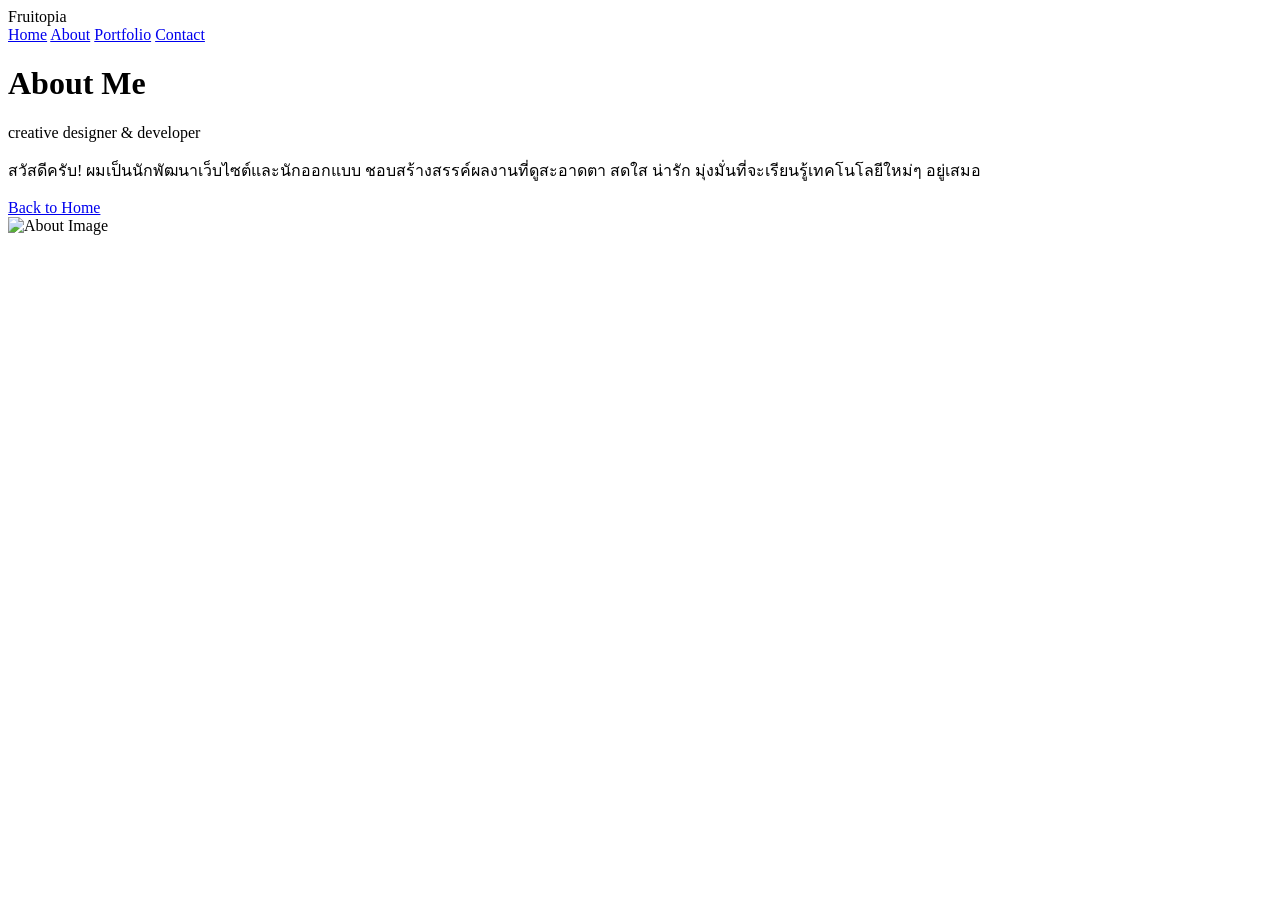
==== about.html @ 4cc356e2 "Create about.html" ====
<!DOCTYPE html>
<html lang="th">
<head>
    <meta charset="UTF-8">
    <meta name="viewport" content="width=device-width, initial-scale=1.0">
    <title>About Me - Strawberry Portfolio</title>
    <link rel="stylesheet" href="style.css">
</head>
<body>
    <div class="card-container">
        <navbar>
            <div class="logo">Fruitopia</div>
            <div class="nav-links">
                <a href="index.html">Home</a>
                <a href="about.html" class="active">About</a>
                <a href="portfolio.html">Portfolio</a>
                <a href="contact.html">Contact</a>
            </div>
        </navbar>

        <div class="main-content">
            <div class="text-section">
                <h1>About <span>Me</span></h1>
                <p class="subtitle">creative designer & developer</p>
                <p class="description">สวัสดีครับ! ผมเป็นนักพัฒนาเว็บไซต์และนักออกแบบ ชอบสร้างสรรค์ผลงานที่ดูสะอาดตา สดใส น่ารัก มุ่งมั่นที่จะเรียนรู้เทคโนโลยีใหม่ๆ อยู่เสมอ</p>
                
                <div class="btn-group">
                    <a href="index.html" class="btn btn-primary">Back to Home</a>
                </div>
            </div>

            <div class="image-section">
                <div class="img-frame">
                    <img src="https://images.unsplash.com/photo-1518635017498-87f514b751ba?auto=format&fit=crop&w=600&q=80" alt="About Image">
                </div>
            </div>
        </div>
    </div>
</body>
</html>
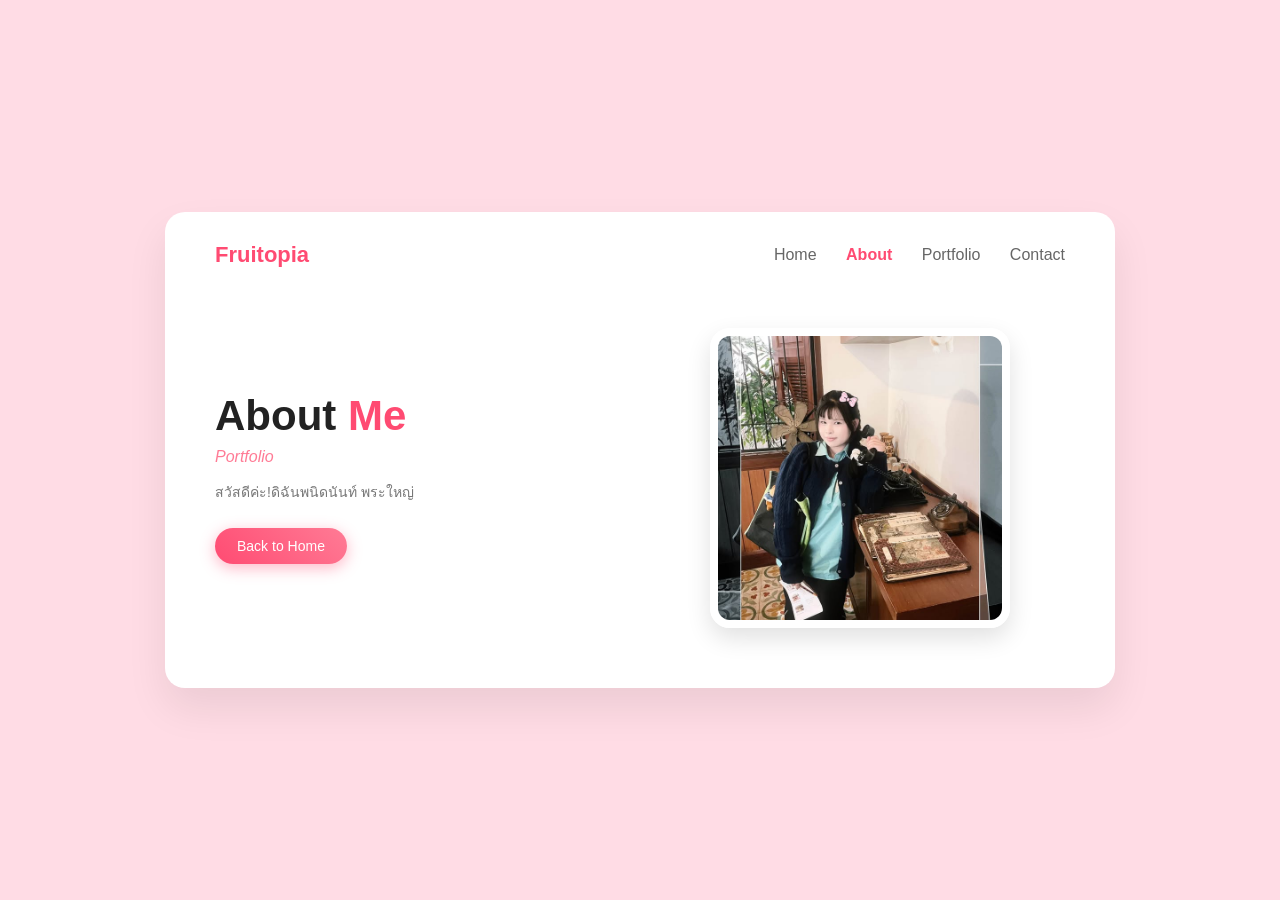
==== commit 8d7abedf: "Update about.html" ====
--- a/about.html
+++ b/about.html
@@ -21,8 +21,8 @@
         <div class="main-content">
             <div class="text-section">
                 <h1>About <span>Me</span></h1>
-                <p class="subtitle">creative designer & developer</p>
-                <p class="description">สวัสดีครับ! ผมเป็นนักพัฒนาเว็บไซต์และนักออกแบบ ชอบสร้างสรรค์ผลงานที่ดูสะอาดตา สดใส น่ารัก มุ่งมั่นที่จะเรียนรู้เทคโนโลยีใหม่ๆ อยู่เสมอ</p>
+                <p class="subtitle">Portfolio</p>
+                <p class="description">สวัสดีค่ะ!ดิฉันพนิดนันท์ พระใหญ่</p>
                 
                 <div class="btn-group">
                     <a href="index.html" class="btn btn-primary">Back to Home</a>
@@ -31,7 +31,7 @@
 
             <div class="image-section">
                 <div class="img-frame">
-                    <img src="https://images.unsplash.com/photo-1518635017498-87f514b751ba?auto=format&fit=crop&w=600&q=80" alt="About Image">
+                    <img src="MEW.jpg" alt="About Image">
                 </div>
             </div>
         </div>
--- a/style.css
+++ b/style.css
@@ -0,0 +1,163 @@
+* {
+    margin: 0;
+    padding: 0;
+    box-sizing: border-box;
+    font-family: 'Segoe UI', Tahoma, Geneva, Verdana, sans-serif;
+}
+
+body {
+    background-color: #ffdce5;
+    display: flex;
+    justify-content: center;
+    align-items: center;
+    min-height: 100vh;
+}
+
+/* ตัวการ์ดตรงกลาง */
+.card-container {
+    background: #ffffff;
+    width: 90%;
+    max-width: 950px;
+    border-radius: 20px;
+    box-shadow: 0 20px 40px rgba(0,0,0,0.08);
+    padding: 30px 50px;
+    position: relative;
+    overflow: hidden;
+}
+
+/* Navigation Bar */
+navbar {
+    display: flex;
+    justify-content: space-between;
+    align-items: center;
+    margin-bottom: 30px;
+}
+
+.logo {
+    font-size: 22px;
+    font-weight: bold;
+    color: #ff4b72;
+}
+
+.nav-links a {
+    text-decoration: none;
+    color: #666;
+    margin-left: 25px;
+    font-weight: 500;
+    transition: 0.3s;
+}
+
+.nav-links a:hover, .nav-links a.active {
+    color: #ff4b72;
+    font-weight: bold;
+}
+
+/* Content Area */
+.main-content {
+    display: flex;
+    align-items: center;
+    justify-content: space-between;
+    gap: 30px;
+    min-height: 360px;
+}
+
+.text-section {
+    flex: 1;
+}
+
+.text-section h1 {
+    font-size: 42px;
+    color: #222;
+    margin-bottom: 8px;
+}
+
+.text-section h1 span {
+    color: #ff4b72;
+}
+
+.text-section p.subtitle {
+    font-size: 16px;
+    color: #ff7b95;
+    font-style: italic;
+    margin-bottom: 15px;
+}
+
+.text-section p.description {
+    color: #777;
+    font-size: 14px;
+    line-height: 1.6;
+    margin-bottom: 25px;
+}
+
+/* ปุ่มกด */
+.btn-group .btn {
+    padding: 10px 22px;
+    border-radius: 25px;
+    border: none;
+    cursor: pointer;
+    font-size: 14px;
+    margin-right: 10px;
+    text-decoration: none;
+    display: inline-block;
+}
+
+.btn-primary {
+    background: linear-gradient(45deg, #ff4b72, #ff7b95);
+    color: white;
+    box-shadow: 0 4px 15px rgba(255, 75, 114, 0.4);
+}
+
+.btn-secondary {
+    border: 1.5px solid #ff4b72 !important;
+    color: #ff4b72;
+    background: transparent;
+}
+
+/* รูปภาพฝั่งขวา */
+.image-section {
+    flex: 1;
+    display: flex;
+    justify-content: center;
+}
+
+.img-frame {
+    width: 300px;
+    height: 300px;
+    border-radius: 20px;
+    overflow: hidden;
+    box-shadow: 0 10px 25px rgba(0,0,0,0.12);
+    border: 8px solid #fff;
+}
+
+.img-frame img {
+    width: 100%;
+    height: 100%;
+    object-fit: cover;
+}
+
+/* ตารางแสดงผลงานในหน้า Portfolio */
+.portfolio-grid {
+    display: grid;
+    grid-template-columns: repeat(2, 1fr);
+    gap: 15px;
+    width: 100%;
+}
+
+.portfolio-item {
+    background: #fff0f3;
+    border-radius: 12px;
+    padding: 15px;
+    text-align: center;
+    border: 1px solid #ffd2dc;
+}
+
+.portfolio-item h3 {
+    font-size: 16px;
+    color: #ff4b72;
+    margin-bottom: 5px;
+}
+
+.portfolio-item p {
+    font-size: 12px;
+    color: #666;
+}
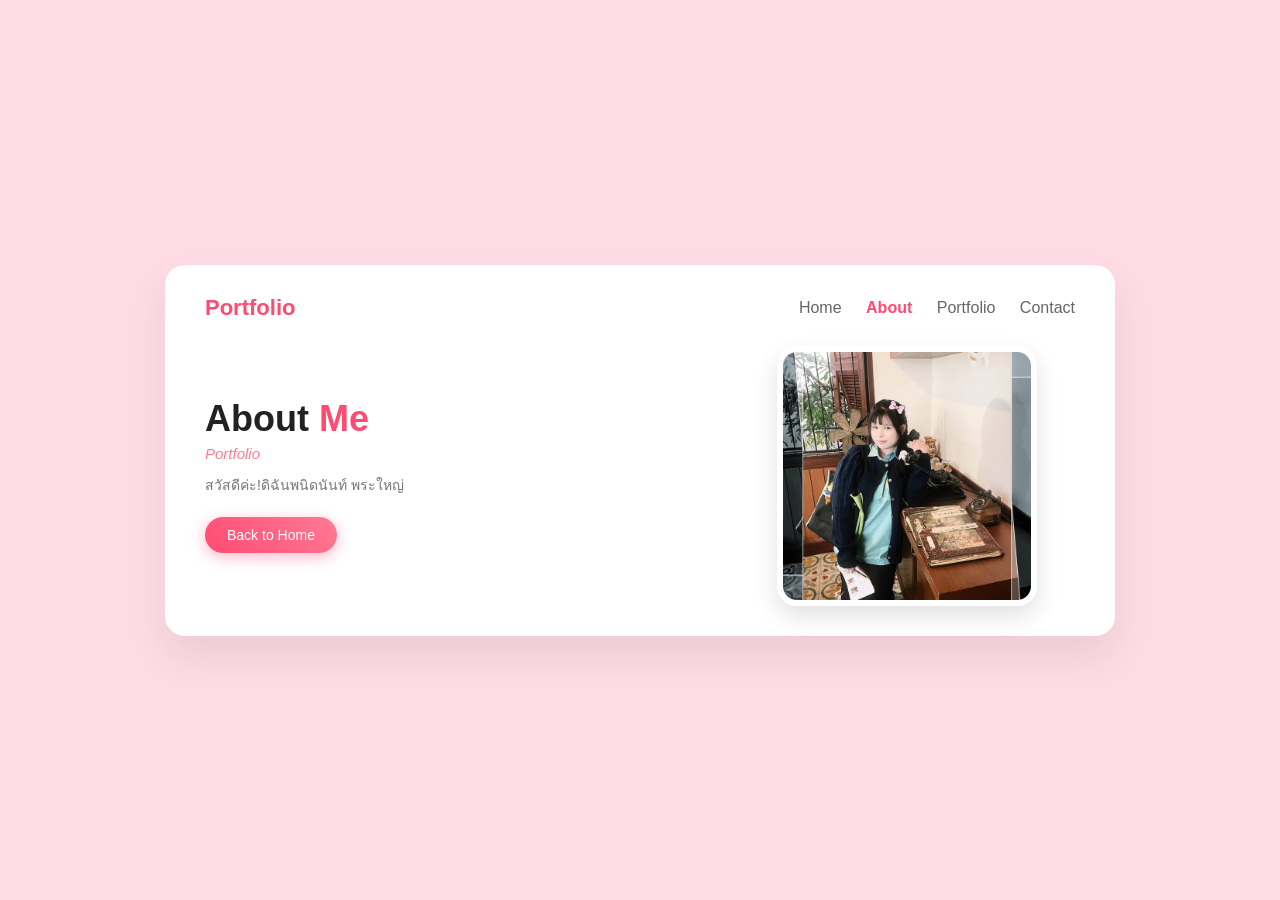
==== commit dcb8862b: "Update about.html" ====
--- a/about.html
+++ b/about.html
@@ -3,13 +3,13 @@
 <head>
     <meta charset="UTF-8">
     <meta name="viewport" content="width=device-width, initial-scale=1.0">
-    <title>About Me - Strawberry Portfolio</title>
+    <title>About Me - พนิดนันท์</title>
     <link rel="stylesheet" href="style.css">
 </head>
 <body>
     <div class="card-container">
         <navbar>
-            <div class="logo">Fruitopia</div>
+            <div class="logo">Portfolio</div>
             <div class="nav-links">
                 <a href="index.html">Home</a>
                 <a href="about.html" class="active">About</a>
--- a/style.css
+++ b/style.css
@@ -11,26 +11,26 @@
     justify-content: center;
     align-items: center;
     min-height: 100vh;
+    padding: 20px;
 }
 
-/* ตัวการ์ดตรงกลาง */
+/* ตัวการ์ดหลักขยายความสูงอัตโนมัติ */
 .card-container {
     background: #ffffff;
-    width: 90%;
+    width: 100%;
     max-width: 950px;
     border-radius: 20px;
     box-shadow: 0 20px 40px rgba(0,0,0,0.08);
-    padding: 30px 50px;
+    padding: 30px 40px;
     position: relative;
-    overflow: hidden;
 }
 
-/* Navigation Bar */
+/* Navbar */
 navbar {
     display: flex;
     justify-content: space-between;
     align-items: center;
-    margin-bottom: 30px;
+    margin-bottom: 25px;
 }
 
 .logo {
@@ -42,7 +42,7 @@
 .nav-links a {
     text-decoration: none;
     color: #666;
-    margin-left: 25px;
+    margin-left: 20px;
     font-weight: 500;
     transition: 0.3s;
 }
@@ -58,17 +58,16 @@
     align-items: center;
     justify-content: space-between;
     gap: 30px;
-    min-height: 360px;
 }
 
 .text-section {
-    flex: 1;
+    flex: 1.2;
 }
 
 .text-section h1 {
-    font-size: 42px;
+    font-size: 36px;
     color: #222;
-    margin-bottom: 8px;
+    margin-bottom: 5px;
 }
 
 .text-section h1 span {
@@ -76,17 +75,17 @@
 }
 
 .text-section p.subtitle {
-    font-size: 16px;
+    font-size: 15px;
     color: #ff7b95;
     font-style: italic;
-    margin-bottom: 15px;
+    margin-bottom: 12px;
 }
 
 .text-section p.description {
     color: #777;
     font-size: 14px;
     line-height: 1.6;
-    margin-bottom: 25px;
+    margin-bottom: 20px;
 }
 
 /* ปุ่มกด */
@@ -113,51 +112,76 @@
     background: transparent;
 }
 
-/* รูปภาพฝั่งขวา */
+/* รูปภาพขวามือ (ปรับขนาดให้สมดุล) */
 .image-section {
-    flex: 1;
+    flex: 0.8;
     display: flex;
     justify-content: center;
+    align-items: center;
 }
 
 .img-frame {
-    width: 300px;
-    height: 300px;
+    width: 260px;
+    height: 260px;
     border-radius: 20px;
     overflow: hidden;
     box-shadow: 0 10px 25px rgba(0,0,0,0.12);
-    border: 8px solid #fff;
+    border: 6px solid #fff;
 }
 
+/* object-fit: cover ช่วยให้รูปไม่เบี้ยวไม่ยืด */
 .img-frame img {
     width: 100%;
     height: 100%;
     object-fit: cover;
+    display: block;
 }
 
-/* ตารางแสดงผลงานในหน้า Portfolio */
+/* 🖼️ ปรับแต่งตารางผลงาน 4 รูป ให้เข้ากรอบพอดี */
 .portfolio-grid {
     display: grid;
     grid-template-columns: repeat(2, 1fr);
-    gap: 15px;
+    gap: 10px;
     width: 100%;
+    margin-top: 10px;
 }
 
 .portfolio-item {
     background: #fff0f3;
     border-radius: 12px;
-    padding: 15px;
+    padding: 8px;
     text-align: center;
     border: 1px solid #ffd2dc;
+    transition: transform 0.2s ease;
+}
+
+.portfolio-item:hover {
+    transform: translateY(-3px);
+}
+
+/* กรอบรูปเล็กทั้ง 4 รูป */
+.portfolio-img {
+    width: 100%;
+    height: 90px; /* ล็อกความสูงรูป */
+    border-radius: 8px;
+    overflow: hidden;
+    margin-bottom: 6px;
+}
+
+.portfolio-img img {
+    width: 100%;
+    height: 100%;
+    object-fit: cover; /* ตัดส่วนเกินให้อยู่ในกรอบพอดี ไม่ยืด */
+    display: block;
 }
 
 .portfolio-item h3 {
-    font-size: 16px;
+    font-size: 13px;
     color: #ff4b72;
-    margin-bottom: 5px;
+    margin-bottom: 2px;
 }
 
 .portfolio-item p {
-    font-size: 12px;
+    font-size: 11px;
     color: #666;
 }
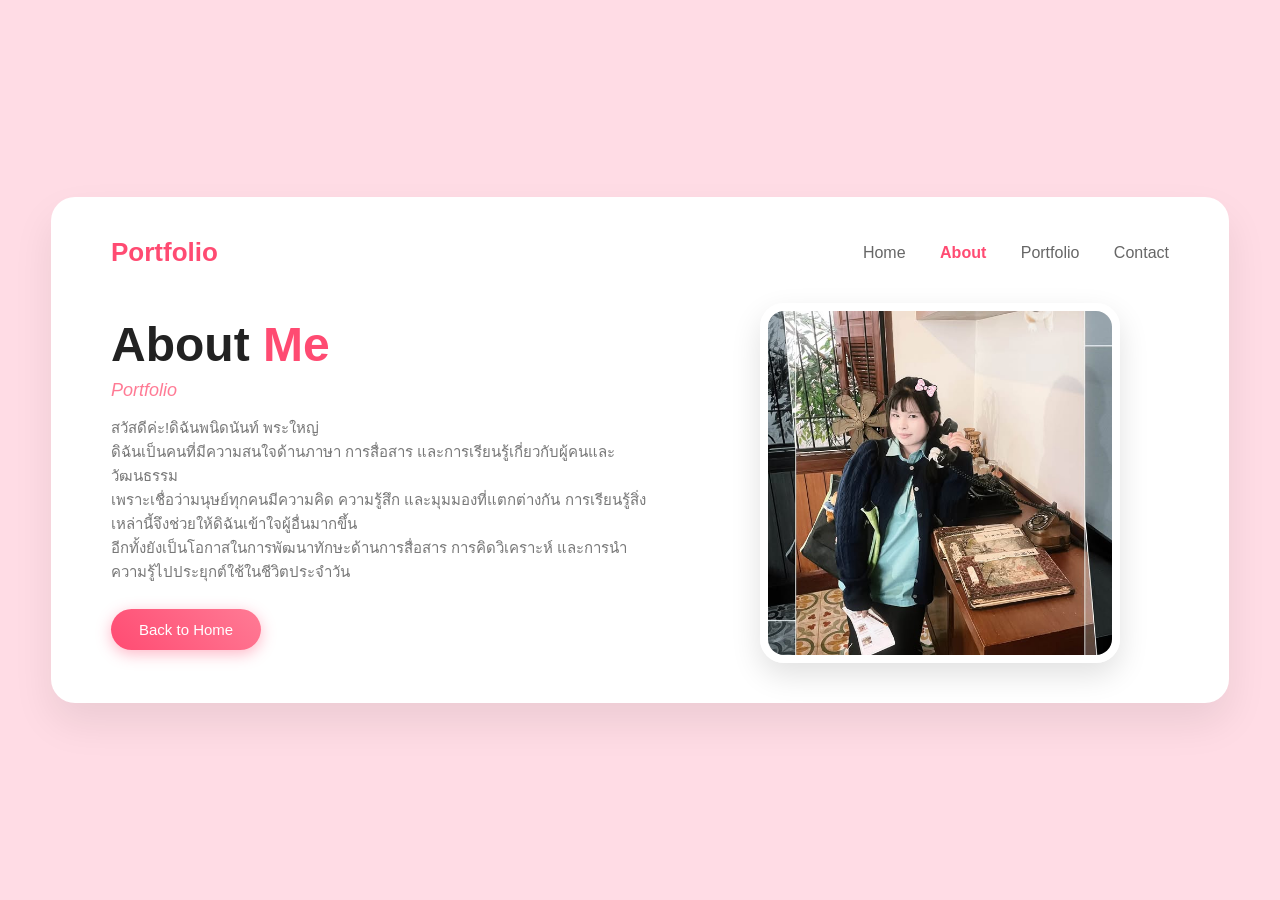
==== commit 04dcc268: "Update about.html" ====
--- a/about.html
+++ b/about.html
@@ -22,7 +22,10 @@
             <div class="text-section">
                 <h1>About <span>Me</span></h1>
                 <p class="subtitle">Portfolio</p>
-                <p class="description">สวัสดีค่ะ!ดิฉันพนิดนันท์ พระใหญ่</p>
+                <p class="description">สวัสดีค่ะ!ดิฉันพนิดนันท์ พระใหญ่<br>
+                    ดิฉันเป็นคนที่มีความสนใจด้านภาษา การสื่อสาร และการเรียนรู้เกี่ยวกับผู้คนและวัฒนธรรม<br>
+                    เพราะเชื่อว่ามนุษย์ทุกคนมีความคิด ความรู้สึก และมุมมองที่แตกต่างกัน การเรียนรู้สิ่งเหล่านี้จึงช่วยให้ดิฉันเข้าใจผู้อื่นมากขึ้น<br>
+                    อีกทั้งยังเป็นโอกาสในการพัฒนาทักษะด้านการสื่อสาร การคิดวิเคราะห์ และการนำความรู้ไปประยุกต์ใช้ในชีวิตประจำวัน</p>
                 
                 <div class="btn-group">
                     <a href="index.html" class="btn btn-primary">Back to Home</a>
--- a/style.css
+++ b/style.css
@@ -11,17 +11,17 @@
     justify-content: center;
     align-items: center;
     min-height: 100vh;
-    padding: 20px;
+    padding: 30px 20px;
 }
 
-/* ตัวการ์ดหลักขยายความสูงอัตโนมัติ */
+/* ขยายความกว้างสูงสุดเป็น 1200px และเพิ่มพื้นที่ด้านใน */
 .card-container {
     background: #ffffff;
-    width: 100%;
-    max-width: 950px;
-    border-radius: 20px;
+    width: 95%;
+    max-width: 1200px;
+    border-radius: 24px;
     box-shadow: 0 20px 40px rgba(0,0,0,0.08);
-    padding: 30px 40px;
+    padding: 40px 60px;
     position: relative;
 }
 
@@ -30,11 +30,11 @@
     display: flex;
     justify-content: space-between;
     align-items: center;
-    margin-bottom: 25px;
+    margin-bottom: 35px;
 }
 
 .logo {
-    font-size: 22px;
+    font-size: 26px;
     font-weight: bold;
     color: #ff4b72;
 }
@@ -42,7 +42,8 @@
 .nav-links a {
     text-decoration: none;
     color: #666;
-    margin-left: 20px;
+    margin-left: 30px;
+    font-size: 16px;
     font-weight: 500;
     transition: 0.3s;
 }
@@ -57,7 +58,7 @@
     display: flex;
     align-items: center;
     justify-content: space-between;
-    gap: 30px;
+    gap: 50px;
 }
 
 .text-section {
@@ -65,9 +66,9 @@
 }
 
 .text-section h1 {
-    font-size: 36px;
+    font-size: 48px;
     color: #222;
-    margin-bottom: 5px;
+    margin-bottom: 8px;
 }
 
 .text-section h1 span {
@@ -75,27 +76,27 @@
 }
 
 .text-section p.subtitle {
-    font-size: 15px;
+    font-size: 18px;
     color: #ff7b95;
     font-style: italic;
-    margin-bottom: 12px;
+    margin-bottom: 15px;
 }
 
 .text-section p.description {
     color: #777;
-    font-size: 14px;
+    font-size: 15px;
     line-height: 1.6;
-    margin-bottom: 20px;
+    margin-bottom: 25px;
 }
 
 /* ปุ่มกด */
 .btn-group .btn {
-    padding: 10px 22px;
+    padding: 12px 28px;
     border-radius: 25px;
     border: none;
     cursor: pointer;
-    font-size: 14px;
-    margin-right: 10px;
+    font-size: 15px;
+    margin-right: 12px;
     text-decoration: none;
     display: inline-block;
 }
@@ -112,24 +113,23 @@
     background: transparent;
 }
 
-/* รูปภาพขวามือ (ปรับขนาดให้สมดุล) */
+/* รูปภาพฝั่งขวา ขยายขนาดใหญ่ขึ้น */
 .image-section {
-    flex: 0.8;
+    flex: 1;
     display: flex;
     justify-content: center;
     align-items: center;
 }
 
 .img-frame {
-    width: 260px;
-    height: 260px;
-    border-radius: 20px;
+    width: 360px;
+    height: 360px;
+    border-radius: 24px;
     overflow: hidden;
-    box-shadow: 0 10px 25px rgba(0,0,0,0.12);
-    border: 6px solid #fff;
+    box-shadow: 0 12px 30px rgba(0,0,0,0.12);
+    border: 8px solid #fff;
 }
 
-/* object-fit: cover ช่วยให้รูปไม่เบี้ยวไม่ยืด */
 .img-frame img {
     width: 100%;
     height: 100%;
@@ -137,51 +137,50 @@
     display: block;
 }
 
-/* 🖼️ ปรับแต่งตารางผลงาน 4 รูป ให้เข้ากรอบพอดี */
+/* 🖼️ ตารางผลงาน 4 รูป ขยายใหญ่ขึ้น */
 .portfolio-grid {
     display: grid;
     grid-template-columns: repeat(2, 1fr);
-    gap: 10px;
+    gap: 16px;
     width: 100%;
-    margin-top: 10px;
+    margin-top: 15px;
 }
 
 .portfolio-item {
     background: #fff0f3;
-    border-radius: 12px;
-    padding: 8px;
+    border-radius: 14px;
+    padding: 12px;
     text-align: center;
     border: 1px solid #ffd2dc;
     transition: transform 0.2s ease;
 }
 
 .portfolio-item:hover {
-    transform: translateY(-3px);
+    transform: translateY(-4px);
 }
 
-/* กรอบรูปเล็กทั้ง 4 รูป */
 .portfolio-img {
     width: 100%;
-    height: 90px; /* ล็อกความสูงรูป */
-    border-radius: 8px;
+    height: 120px; /* ขยายความสูงรูปผลงาน */
+    border-radius: 10px;
     overflow: hidden;
-    margin-bottom: 6px;
+    margin-bottom: 8px;
 }
 
 .portfolio-img img {
     width: 100%;
     height: 100%;
-    object-fit: cover; /* ตัดส่วนเกินให้อยู่ในกรอบพอดี ไม่ยืด */
+    object-fit: cover;
     display: block;
 }
 
 .portfolio-item h3 {
-    font-size: 13px;
+    font-size: 15px;
     color: #ff4b72;
-    margin-bottom: 2px;
+    margin-bottom: 3px;
 }
 
 .portfolio-item p {
-    font-size: 11px;
+    font-size: 12px;
     color: #666;
 }
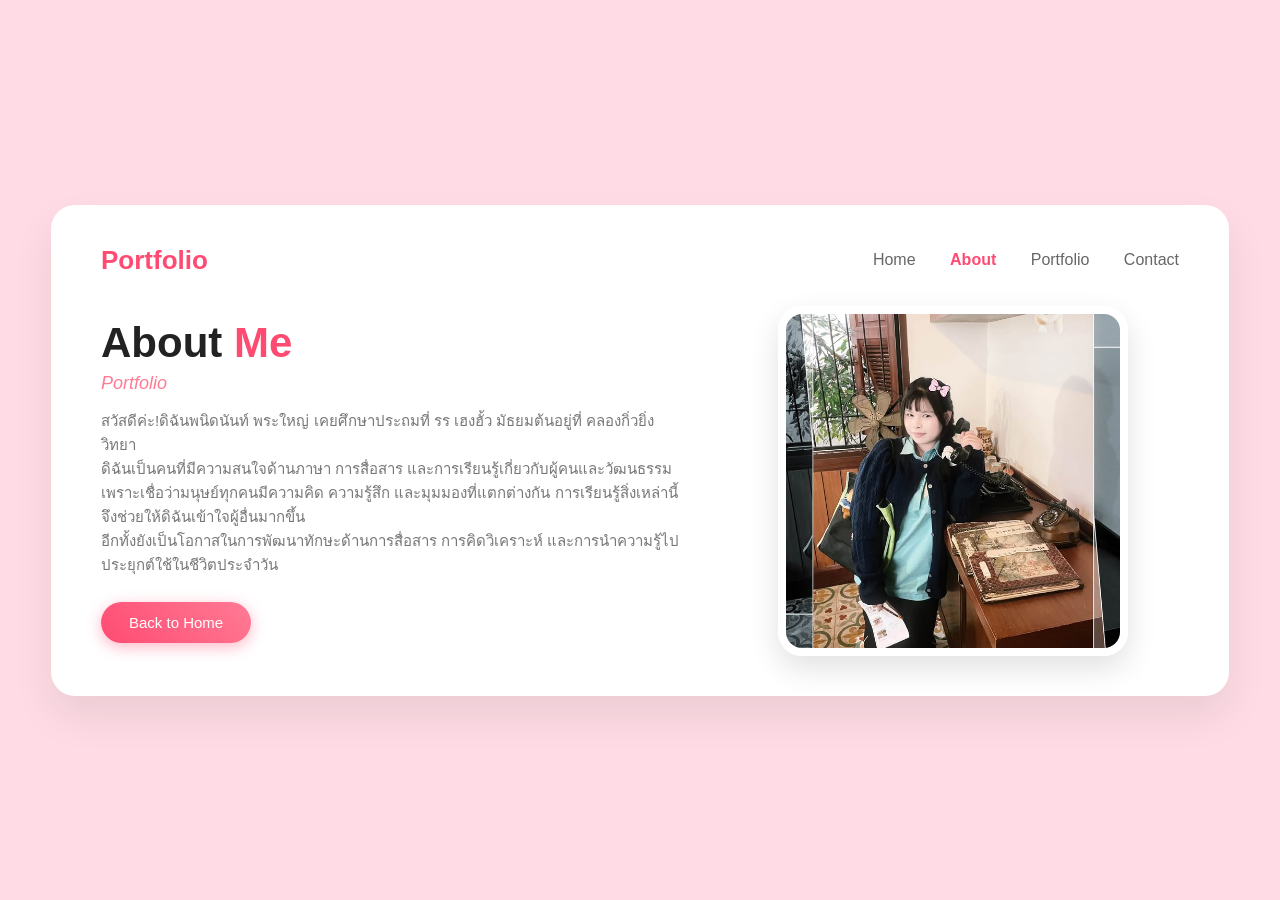
==== commit 45a0e655: "Update about.html" ====
--- a/about.html
+++ b/about.html
@@ -22,7 +22,7 @@
             <div class="text-section">
                 <h1>About <span>Me</span></h1>
                 <p class="subtitle">Portfolio</p>
-                <p class="description">สวัสดีค่ะ!ดิฉันพนิดนันท์ พระใหญ่<br>
+                <p class="description">สวัสดีค่ะ!ดิฉันพนิดนันท์ พระใหญ่ เคยศึกษาประถมที่ รร เฮงฮั้ว มัธยมต้นอยู่ที่ คลองกิ่วยิ่งวิทยา<br>
                     ดิฉันเป็นคนที่มีความสนใจด้านภาษา การสื่อสาร และการเรียนรู้เกี่ยวกับผู้คนและวัฒนธรรม<br>
                     เพราะเชื่อว่ามนุษย์ทุกคนมีความคิด ความรู้สึก และมุมมองที่แตกต่างกัน การเรียนรู้สิ่งเหล่านี้จึงช่วยให้ดิฉันเข้าใจผู้อื่นมากขึ้น<br>
                     อีกทั้งยังเป็นโอกาสในการพัฒนาทักษะด้านการสื่อสาร การคิดวิเคราะห์ และการนำความรู้ไปประยุกต์ใช้ในชีวิตประจำวัน</p>
--- a/style.css
+++ b/style.css
@@ -14,14 +14,14 @@
     padding: 30px 20px;
 }
 
-/* ขยายความกว้างสูงสุดเป็น 1200px และเพิ่มพื้นที่ด้านใน */
+/* ขยายความกว้างกล่องหลัก */
 .card-container {
     background: #ffffff;
     width: 95%;
     max-width: 1200px;
     border-radius: 24px;
     box-shadow: 0 20px 40px rgba(0,0,0,0.08);
-    padding: 40px 60px;
+    padding: 40px 50px;
     position: relative;
 }
 
@@ -30,7 +30,7 @@
     display: flex;
     justify-content: space-between;
     align-items: center;
-    margin-bottom: 35px;
+    margin-bottom: 30px;
 }
 
 .logo {
@@ -53,22 +53,22 @@
     font-weight: bold;
 }
 
-/* Content Area */
+/* Content Layout */
 .main-content {
     display: flex;
     align-items: center;
     justify-content: space-between;
-    gap: 50px;
+    gap: 40px;
 }
 
 .text-section {
-    flex: 1.2;
+    flex: 1.3;
 }
 
 .text-section h1 {
-    font-size: 48px;
+    font-size: 42px;
     color: #222;
-    margin-bottom: 8px;
+    margin-bottom: 6px;
 }
 
 .text-section h1 span {
@@ -113,7 +113,7 @@
     background: transparent;
 }
 
-/* รูปภาพฝั่งขวา ขยายขนาดใหญ่ขึ้น */
+/* รูปภาพขวามือทั่วไป */
 .image-section {
     flex: 1;
     display: flex;
@@ -122,8 +122,8 @@
 }
 
 .img-frame {
-    width: 360px;
-    height: 360px;
+    width: 350px;
+    height: 350px;
     border-radius: 24px;
     overflow: hidden;
     box-shadow: 0 12px 30px rgba(0,0,0,0.12);
@@ -137,7 +137,12 @@
     display: block;
 }
 
-/* 🖼️ ตารางผลงาน 4 รูป ขยายใหญ่ขึ้น */
+/* 🖼️ ปรับสเกลรูปหน้า Portfolio ให้พอดีพอเหมาะ */
+.portfolio-main-img {
+    width: 320px;
+    height: 380px;
+}
+
 .portfolio-grid {
     display: grid;
     grid-template-columns: repeat(2, 1fr);
@@ -159,9 +164,10 @@
     transform: translateY(-4px);
 }
 
+/* กรอบรูปผลงาน 4 รูป ตัดขอบพอดี ไม่ยืด */
 .portfolio-img {
     width: 100%;
-    height: 120px; /* ขยายความสูงรูปผลงาน */
+    height: 110px;
     border-radius: 10px;
     overflow: hidden;
     margin-bottom: 8px;
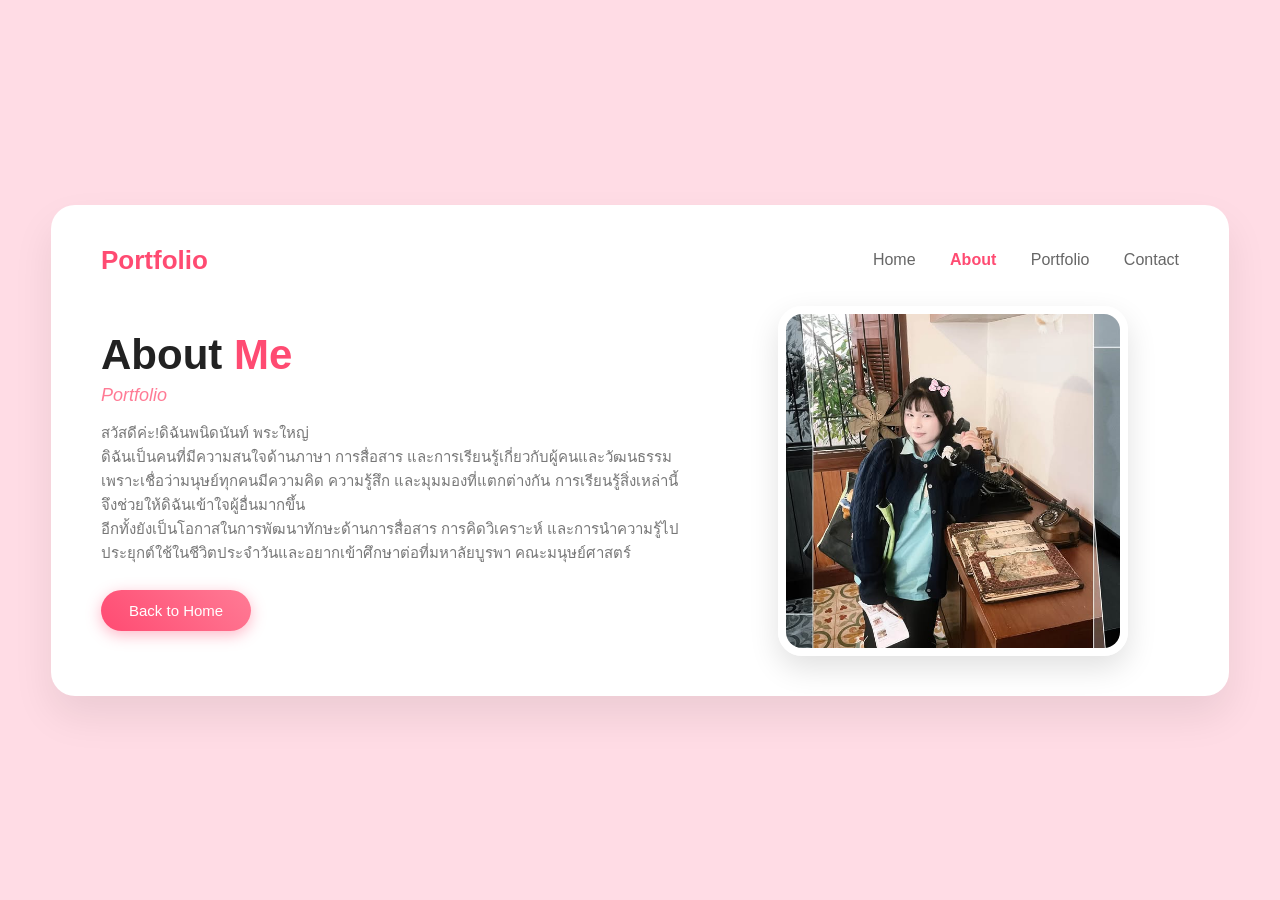
==== commit 6d221158: "Revise description in about.html Updated the description paragraph to include additional information" ====
--- a/about.html
+++ b/about.html
@@ -22,10 +22,10 @@
             <div class="text-section">
                 <h1>About <span>Me</span></h1>
                 <p class="subtitle">Portfolio</p>
-                <p class="description">สวัสดีค่ะ!ดิฉันพนิดนันท์ พระใหญ่ เคยศึกษาประถมที่ รร เฮงฮั้ว มัธยมต้นอยู่ที่ คลองกิ่วยิ่งวิทยา<br>
+                <p class="description">สวัสดีค่ะ!ดิฉันพนิดนันท์ พระใหญ่ <br>
                     ดิฉันเป็นคนที่มีความสนใจด้านภาษา การสื่อสาร และการเรียนรู้เกี่ยวกับผู้คนและวัฒนธรรม<br>
                     เพราะเชื่อว่ามนุษย์ทุกคนมีความคิด ความรู้สึก และมุมมองที่แตกต่างกัน การเรียนรู้สิ่งเหล่านี้จึงช่วยให้ดิฉันเข้าใจผู้อื่นมากขึ้น<br>
-                    อีกทั้งยังเป็นโอกาสในการพัฒนาทักษะด้านการสื่อสาร การคิดวิเคราะห์ และการนำความรู้ไปประยุกต์ใช้ในชีวิตประจำวัน</p>
+                    อีกทั้งยังเป็นโอกาสในการพัฒนาทักษะด้านการสื่อสาร การคิดวิเคราะห์ และการนำความรู้ไปประยุกต์ใช้ในชีวิตประจำวันและอยากเข้าศึกษาต่อที่มหาลัยบูรพา คณะมนุษย์ศาสตร์</p>
                 
                 <div class="btn-group">
                     <a href="index.html" class="btn btn-primary">Back to Home</a>
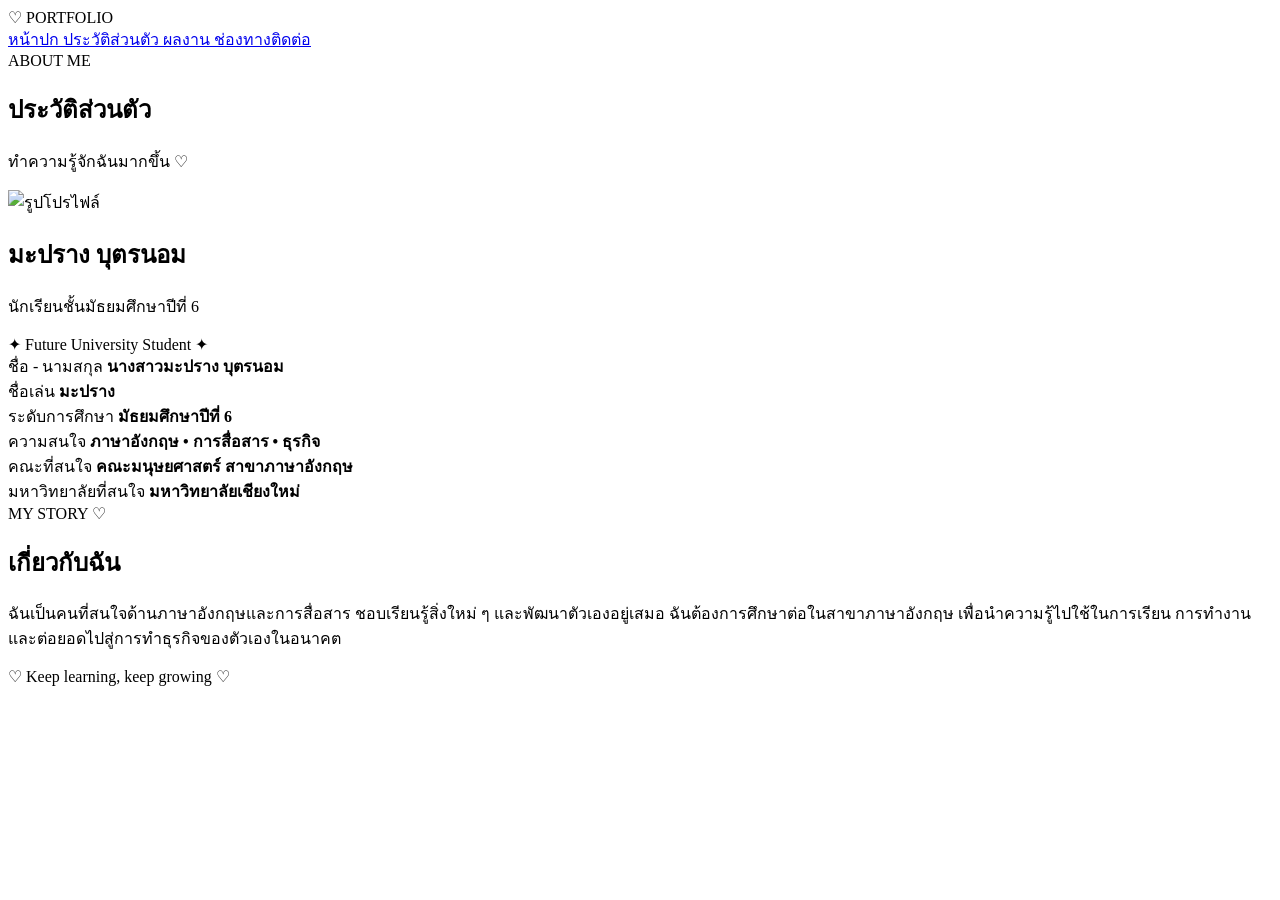
==== commit c009f135: "Update about.html" ====
--- a/about.html
+++ b/about.html
@@ -1,43 +1,247 @@
 <!DOCTYPE html>
 <html lang="th">
 <head>
+
     <meta charset="UTF-8">
-    <meta name="viewport" content="width=device-width, initial-scale=1.0">
-    <title>About Me - พนิดนันท์</title>
-    <link rel="stylesheet" href="style.css">
+
+    <meta name="viewport"
+          content="width=device-width, initial-scale=1.0">
+
+    <title>ประวัติส่วนตัว | Portfolio</title>
+
+    <link rel="preconnect"
+          href="https://fonts.googleapis.com">
+
+    <link rel="preconnect"
+          href="https://fonts.gstatic.com"
+          crossorigin>
+
+    <link href="https://fonts.googleapis.com/css2?family=Itim&family=Kanit:wght@300;400;500;600&display=swap"
+          rel="stylesheet">
+
+    <link rel="stylesheet"
+          href="css/style.css">
+
 </head>
+
+
 <body>
-    <div class="card-container">
-        <navbar>
-            <div class="logo">Portfolio</div>
-            <div class="nav-links">
-                <a href="index.html">Home</a>
-                <a href="about.html" class="active">About</a>
-                <a href="portfolio.html">Portfolio</a>
-                <a href="contact.html">Contact</a>
-            </div>
-        </navbar>
-
-        <div class="main-content">
-            <div class="text-section">
-                <h1>About <span>Me</span></h1>
-                <p class="subtitle">Portfolio</p>
-                <p class="description">สวัสดีค่ะ!ดิฉันพนิดนันท์ พระใหญ่ <br>
-                    ดิฉันเป็นคนที่มีความสนใจด้านภาษา การสื่อสาร และการเรียนรู้เกี่ยวกับผู้คนและวัฒนธรรม<br>
-                    เพราะเชื่อว่ามนุษย์ทุกคนมีความคิด ความรู้สึก และมุมมองที่แตกต่างกัน การเรียนรู้สิ่งเหล่านี้จึงช่วยให้ดิฉันเข้าใจผู้อื่นมากขึ้น<br>
-                    อีกทั้งยังเป็นโอกาสในการพัฒนาทักษะด้านการสื่อสาร การคิดวิเคราะห์ และการนำความรู้ไปประยุกต์ใช้ในชีวิตประจำวันและอยากเข้าศึกษาต่อที่มหาลัยบูรพา คณะมนุษย์ศาสตร์</p>
-                
-                <div class="btn-group">
-                    <a href="index.html" class="btn btn-primary">Back to Home</a>
-                </div>
-            </div>
-
-            <div class="image-section">
-                <div class="img-frame">
-                    <img src="MEW.jpg" alt="About Image">
-                </div>
-            </div>
+
+
+<header class="navbar">
+
+    <div class="logo">
+        ♡ PORTFOLIO
+    </div>
+
+    <nav>
+
+        <a href="index.html">
+            หน้าปก
+        </a>
+
+        <a href="profile.html"
+           class="active">
+            ประวัติส่วนตัว
+        </a>
+
+        <a href="works.html">
+            ผลงาน
+        </a>
+
+        <a href="contact.html">
+            ช่องทางติดต่อ
+        </a>
+
+    </nav>
+
+</header>
+
+
+
+<main class="page">
+
+
+    <section class="page-title">
+
+        <span>
+            ABOUT ME
+        </span>
+
+        <h1>
+            ประวัติส่วนตัว
+        </h1>
+
+        <p>
+            ทำความรู้จักฉันมากขึ้น ♡
+        </p>
+
+    </section>
+
+
+
+    <section class="profile-layout">
+
+
+        <div class="profile-card">
+
+
+            <div class="profile-image">
+
+                <!-- ใส่ชื่อไฟล์รูปตรงนี้ -->
+                <img src="profile.jpeg"
+                     alt="รูปโปรไฟล์">
+
+            </div>
+
+
+            <h2>
+                มะปราง บุตรนอม
+            </h2>
+
+
+            <p>
+                นักเรียนชั้นมัธยมศึกษาปีที่ 6
+            </p>
+
+
+            <div class="profile-tag">
+
+                ✦ Future University Student ✦
+
+            </div>
+
+
         </div>
-    </div>
+
+
+
+        <div class="info-card">
+
+
+            <div class="info-item">
+
+                <span>
+                    ชื่อ - นามสกุล
+                </span>
+
+                <strong>
+                    นางสาวมะปราง บุตรนอม
+                </strong>
+
+            </div>
+
+
+            <div class="info-item">
+
+                <span>
+                    ชื่อเล่น
+                </span>
+
+                <strong>
+                    มะปราง
+                </strong>
+
+            </div>
+
+
+            <div class="info-item">
+
+                <span>
+                    ระดับการศึกษา
+                </span>
+
+                <strong>
+                    มัธยมศึกษาปีที่ 6
+                </strong>
+
+            </div>
+
+
+            <div class="info-item">
+
+                <span>
+                    ความสนใจ
+                </span>
+
+                <strong>
+                    ภาษาอังกฤษ • การสื่อสาร • ธุรกิจ
+                </strong>
+
+            </div>
+
+
+            <div class="info-item">
+
+                <span>
+                    คณะที่สนใจ
+                </span>
+
+                <strong>
+                    คณะมนุษยศาสตร์ สาขาภาษาอังกฤษ
+                </strong>
+
+            </div>
+
+
+            <div class="info-item">
+
+                <span>
+                    มหาวิทยาลัยที่สนใจ
+                </span>
+
+                <strong>
+                    มหาวิทยาลัยเชียงใหม่
+                </strong>
+
+            </div>
+
+
+        </div>
+
+    </section>
+
+
+
+    <section class="about-box">
+
+        <div class="section-label">
+            MY STORY ♡
+        </div>
+
+
+        <h2>
+            เกี่ยวกับฉัน
+        </h2>
+
+
+        <p>
+
+            ฉันเป็นคนที่สนใจด้านภาษาอังกฤษและการสื่อสาร
+            ชอบเรียนรู้สิ่งใหม่ ๆ และพัฒนาตัวเองอยู่เสมอ
+            ฉันต้องการศึกษาต่อในสาขาภาษาอังกฤษ
+            เพื่อนำความรู้ไปใช้ในการเรียน การทำงาน
+            และต่อยอดไปสู่การทำธุรกิจของตัวเองในอนาคต
+
+        </p>
+
+    </section>
+
+
+</main>
+
+
+
+<footer>
+
+    <p>
+        ♡ Keep learning, keep growing ♡
+    </p>
+
+</footer>
+
+
+<script src="js/main.js"></script>
+
 </body>
 </html>
